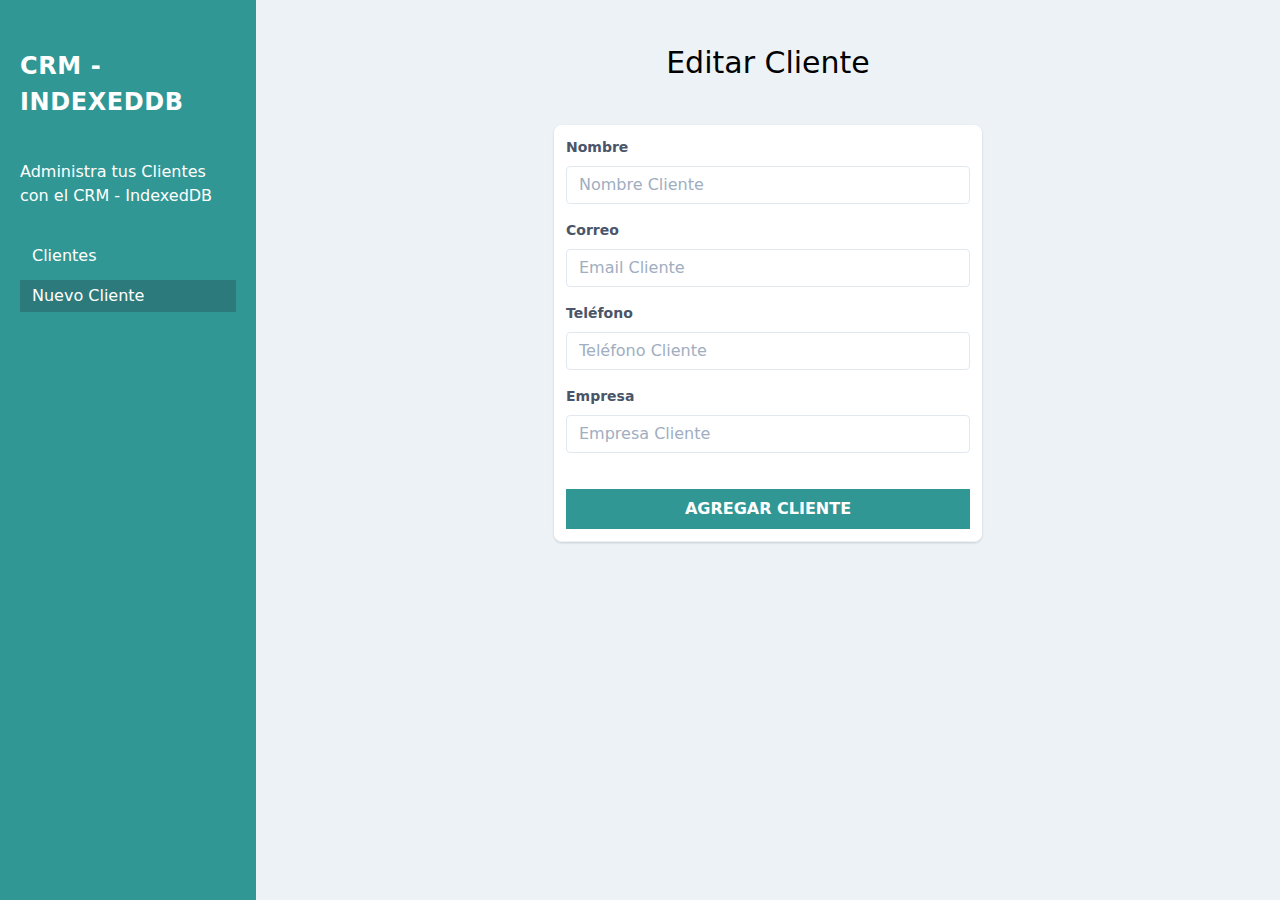
==== editar-cliente.html @ e875c1a6 "1er commit, archivos base y RRSS" ====
<!DOCTYPE html>
<html lang="en">
<head>
    <meta charset="UTF-8">
    <meta name="viewport" content="width=device-width, initial-scale=1.0">
    <title>CRM - IndexedDB</title>
    <link rel="stylesheet" href="css/tailwind.min.css">
</head>
<body class="min-h-100 bg-gray-200">
    <div class="md:flex min-h-screen md:align-top">
        <aside class="md:w-2/5 lg:w-2/5 xl:w-1/5 bg-teal-600 px-5 py-10">
            <h1 class="uppercase text-white tracking-wide text-2xl  font-bold mt-2">CRM - IndexedDB</h1>
            <p class="mt-10 text-white">Administra tus Clientes con el CRM - IndexedDB</p>
            <nav class="mt-8">
                <a  
                    href="index.html" 
                    class="px-3 py-1 text-white block hover:bg-teal-700 hover:text-yellow-400 "
                >Clientes</a>
                <a 
                    href="nuevo-cliente.html" 
                    class="px-3 py-1 text-white block hover:bg-teal-900 mt-2 hover:text-yellow-400 bg-teal-700"
                >Nuevo Cliente</a>
            </nav>
        </aside> <!--sidebar-->
        <main class="md:w-3/5  xl:w-4/5 px-5 py-10 bg-gray-200">
            <h2 class="text-3xl font-light text-center">Editar Cliente</h2>

            <div class="flex flex-col mt-10 items-center">
                <div class="-my-2 py-2 overflow-x-auto sm:-mx-6 sm:px-6 lg:-mx-8 lg:px-8 w-10/12 md:w-8/12 lg:w-6/12">
                    <div class=" shadow overflow-hidden sm:rounded-lg border-b border-gray-200 ">
                        <form id="formulario" class="bg-white p-3">
                            <div class="mb-4">
                                <label class="block text-gray-700 text-sm font-bold mb-2" for="nombre">Nombre</label>
                                <input 
                                    class="appearance-none border rounded w-full py-2 px-3 text-gray-700 leading-tight focus:outline-none focus:shadow-outline"
                                    id="nombre"
                                    name="nombre"
                                    type="text"
                                    placeholder="Nombre Cliente"
                                />
                            </div>
                            <div class="mb-4">
                                <label class="block text-gray-700 text-sm font-bold mb-2" for="email">Correo</label>
                                <input 
                                    class="appearance-none border rounded w-full py-2 px-3 text-gray-700 leading-tight focus:outline-none focus:shadow-outline"
                                    id="email"
                                    name="email"
                                    type="email"
                                    placeholder="Email Cliente"
                                />
                            </div>

                            <div class="mb-4">
                                <label class="block text-gray-700 text-sm font-bold mb-2" for="telefono">Teléfono</label>
                                <input 
                                    class="appearance-none border rounded w-full py-2 px-3 text-gray-700 leading-tight focus:outline-none focus:shadow-outline"
                                    id="telefono"
                                    name="telefono"
                                    type="tel"
                                    placeholder="Teléfono Cliente"
                                />
                            </div>

                            <div class="mb-4">
                                <label class="block text-gray-700 text-sm font-bold mb-2" for="empresa">Empresa</label>
                                <input 
                                    class="appearance-none border rounded w-full py-2 px-3 text-gray-700 leading-tight focus:outline-none focus:shadow-outline"
                                    id="empresa"
                                    name="empresa"
                                    type="text"
                                    placeholder="Empresa Cliente"
                                />
                            </div>

                            <input type="hidden" name="id" id="id" value="">


                            <input
                                type="submit"
                                class="bg-teal-600 hover:bg-teal-900 w-full mt-5 p-2 text-white uppercase font-bold"
                                value="Agregar Cliente"
                            />
                        </form>
                    </div>
                </div>
            </div>
        </main>
    </div>
    <script src="js/editarcliente.js"></script>
</body>
</html>
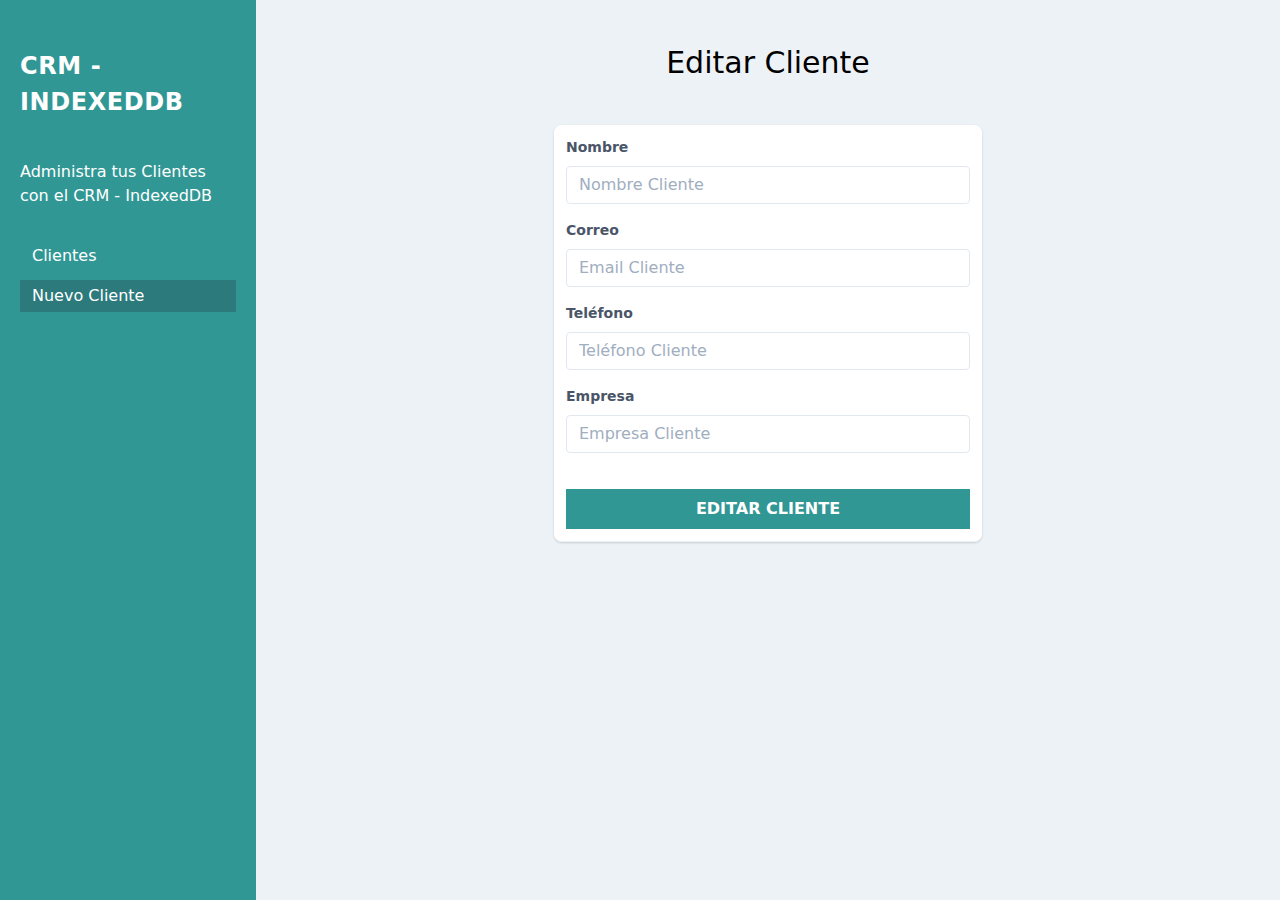
==== commit b183a4cb: "4to commit, recuperar datos del form y eliminar cliente listo" ====
--- a/editar-cliente.html
+++ b/editar-cliente.html
@@ -1,91 +1,118 @@
 <!DOCTYPE html>
 <html lang="en">
-<head>
-    <meta charset="UTF-8">
-    <meta name="viewport" content="width=device-width, initial-scale=1.0">
+  <head>
+    <meta charset="UTF-8" />
+    <meta name="viewport" content="width=device-width, initial-scale=1.0" />
     <title>CRM - IndexedDB</title>
-    <link rel="stylesheet" href="css/tailwind.min.css">
-</head>
-<body class="min-h-100 bg-gray-200">
+    <link rel="stylesheet" href="css/tailwind.min.css" />
+  </head>
+  <body class="min-h-100 bg-gray-200">
     <div class="md:flex min-h-screen md:align-top">
-        <aside class="md:w-2/5 lg:w-2/5 xl:w-1/5 bg-teal-600 px-5 py-10">
-            <h1 class="uppercase text-white tracking-wide text-2xl  font-bold mt-2">CRM - IndexedDB</h1>
-            <p class="mt-10 text-white">Administra tus Clientes con el CRM - IndexedDB</p>
-            <nav class="mt-8">
-                <a  
-                    href="index.html" 
-                    class="px-3 py-1 text-white block hover:bg-teal-700 hover:text-yellow-400 "
-                >Clientes</a>
-                <a 
-                    href="nuevo-cliente.html" 
-                    class="px-3 py-1 text-white block hover:bg-teal-900 mt-2 hover:text-yellow-400 bg-teal-700"
-                >Nuevo Cliente</a>
-            </nav>
-        </aside> <!--sidebar-->
-        <main class="md:w-3/5  xl:w-4/5 px-5 py-10 bg-gray-200">
-            <h2 class="text-3xl font-light text-center">Editar Cliente</h2>
+      <aside class="md:w-2/5 lg:w-2/5 xl:w-1/5 bg-teal-600 px-5 py-10">
+        <h1 class="uppercase text-white tracking-wide text-2xl font-bold mt-2">
+          CRM - IndexedDB
+        </h1>
+        <p class="mt-10 text-white">
+          Administra tus Clientes con el CRM - IndexedDB
+        </p>
+        <nav class="mt-8">
+          <a
+            href="index.html"
+            class="px-3 py-1 text-white block hover:bg-teal-700 hover:text-yellow-400"
+            >Clientes</a
+          >
+          <a
+            href="nuevo-cliente.html"
+            class="px-3 py-1 text-white block hover:bg-teal-900 mt-2 hover:text-yellow-400 bg-teal-700"
+            >Nuevo Cliente</a
+          >
+        </nav>
+      </aside>
+      <!--sidebar-->
+      <main class="md:w-3/5 xl:w-4/5 px-5 py-10 bg-gray-200">
+        <h2 class="text-3xl font-light text-center">Editar Cliente</h2>
 
-            <div class="flex flex-col mt-10 items-center">
-                <div class="-my-2 py-2 overflow-x-auto sm:-mx-6 sm:px-6 lg:-mx-8 lg:px-8 w-10/12 md:w-8/12 lg:w-6/12">
-                    <div class=" shadow overflow-hidden sm:rounded-lg border-b border-gray-200 ">
-                        <form id="formulario" class="bg-white p-3">
-                            <div class="mb-4">
-                                <label class="block text-gray-700 text-sm font-bold mb-2" for="nombre">Nombre</label>
-                                <input 
-                                    class="appearance-none border rounded w-full py-2 px-3 text-gray-700 leading-tight focus:outline-none focus:shadow-outline"
-                                    id="nombre"
-                                    name="nombre"
-                                    type="text"
-                                    placeholder="Nombre Cliente"
-                                />
-                            </div>
-                            <div class="mb-4">
-                                <label class="block text-gray-700 text-sm font-bold mb-2" for="email">Correo</label>
-                                <input 
-                                    class="appearance-none border rounded w-full py-2 px-3 text-gray-700 leading-tight focus:outline-none focus:shadow-outline"
-                                    id="email"
-                                    name="email"
-                                    type="email"
-                                    placeholder="Email Cliente"
-                                />
-                            </div>
+        <div class="flex flex-col mt-10 items-center">
+          <div
+            class="-my-2 py-2 overflow-x-auto sm:-mx-6 sm:px-6 lg:-mx-8 lg:px-8 w-10/12 md:w-8/12 lg:w-6/12"
+          >
+            <div
+              class="shadow overflow-hidden sm:rounded-lg border-b border-gray-200"
+            >
+              <form id="formulario" class="bg-white p-3">
+                <div class="mb-4">
+                  <label
+                    class="block text-gray-700 text-sm font-bold mb-2"
+                    for="nombre"
+                    >Nombre</label
+                  >
+                  <input
+                    class="appearance-none border rounded w-full py-2 px-3 text-gray-700 leading-tight focus:outline-none focus:shadow-outline"
+                    id="nombre"
+                    name="nombre"
+                    type="text"
+                    placeholder="Nombre Cliente"
+                  />
+                </div>
+                <div class="mb-4">
+                  <label
+                    class="block text-gray-700 text-sm font-bold mb-2"
+                    for="email"
+                    >Correo</label
+                  >
+                  <input
+                    class="appearance-none border rounded w-full py-2 px-3 text-gray-700 leading-tight focus:outline-none focus:shadow-outline"
+                    id="email"
+                    name="email"
+                    type="email"
+                    placeholder="Email Cliente"
+                  />
+                </div>
 
-                            <div class="mb-4">
-                                <label class="block text-gray-700 text-sm font-bold mb-2" for="telefono">Teléfono</label>
-                                <input 
-                                    class="appearance-none border rounded w-full py-2 px-3 text-gray-700 leading-tight focus:outline-none focus:shadow-outline"
-                                    id="telefono"
-                                    name="telefono"
-                                    type="tel"
-                                    placeholder="Teléfono Cliente"
-                                />
-                            </div>
+                <div class="mb-4">
+                  <label
+                    class="block text-gray-700 text-sm font-bold mb-2"
+                    for="telefono"
+                    >Teléfono</label
+                  >
+                  <input
+                    class="appearance-none border rounded w-full py-2 px-3 text-gray-700 leading-tight focus:outline-none focus:shadow-outline"
+                    id="telefono"
+                    name="telefono"
+                    type="tel"
+                    placeholder="Teléfono Cliente"
+                  />
+                </div>
 
-                            <div class="mb-4">
-                                <label class="block text-gray-700 text-sm font-bold mb-2" for="empresa">Empresa</label>
-                                <input 
-                                    class="appearance-none border rounded w-full py-2 px-3 text-gray-700 leading-tight focus:outline-none focus:shadow-outline"
-                                    id="empresa"
-                                    name="empresa"
-                                    type="text"
-                                    placeholder="Empresa Cliente"
-                                />
-                            </div>
+                <div class="mb-4">
+                  <label
+                    class="block text-gray-700 text-sm font-bold mb-2"
+                    for="empresa"
+                    >Empresa</label
+                  >
+                  <input
+                    class="appearance-none border rounded w-full py-2 px-3 text-gray-700 leading-tight focus:outline-none focus:shadow-outline"
+                    id="empresa"
+                    name="empresa"
+                    type="text"
+                    placeholder="Empresa Cliente"
+                  />
+                </div>
 
-                            <input type="hidden" name="id" id="id" value="">
+                <input type="hidden" name="id" id="id" value="" />
 
-
-                            <input
-                                type="submit"
-                                class="bg-teal-600 hover:bg-teal-900 w-full mt-5 p-2 text-white uppercase font-bold"
-                                value="Agregar Cliente"
-                            />
-                        </form>
-                    </div>
-                </div>
+                <input
+                  type="submit"
+                  class="bg-teal-600 hover:bg-teal-900 w-full mt-5 p-2 text-white uppercase font-bold"
+                  value="Editar Cliente"
+                />
+              </form>
             </div>
-        </main>
+          </div>
+        </div>
+      </main>
     </div>
-    <script src="js/editarcliente.js"></script>
-</body>
-</html>+    <script src="./js/editarcliente.js"></script>
+    <script src="./js/funciones.js"></script>
+  </body>
+</html>
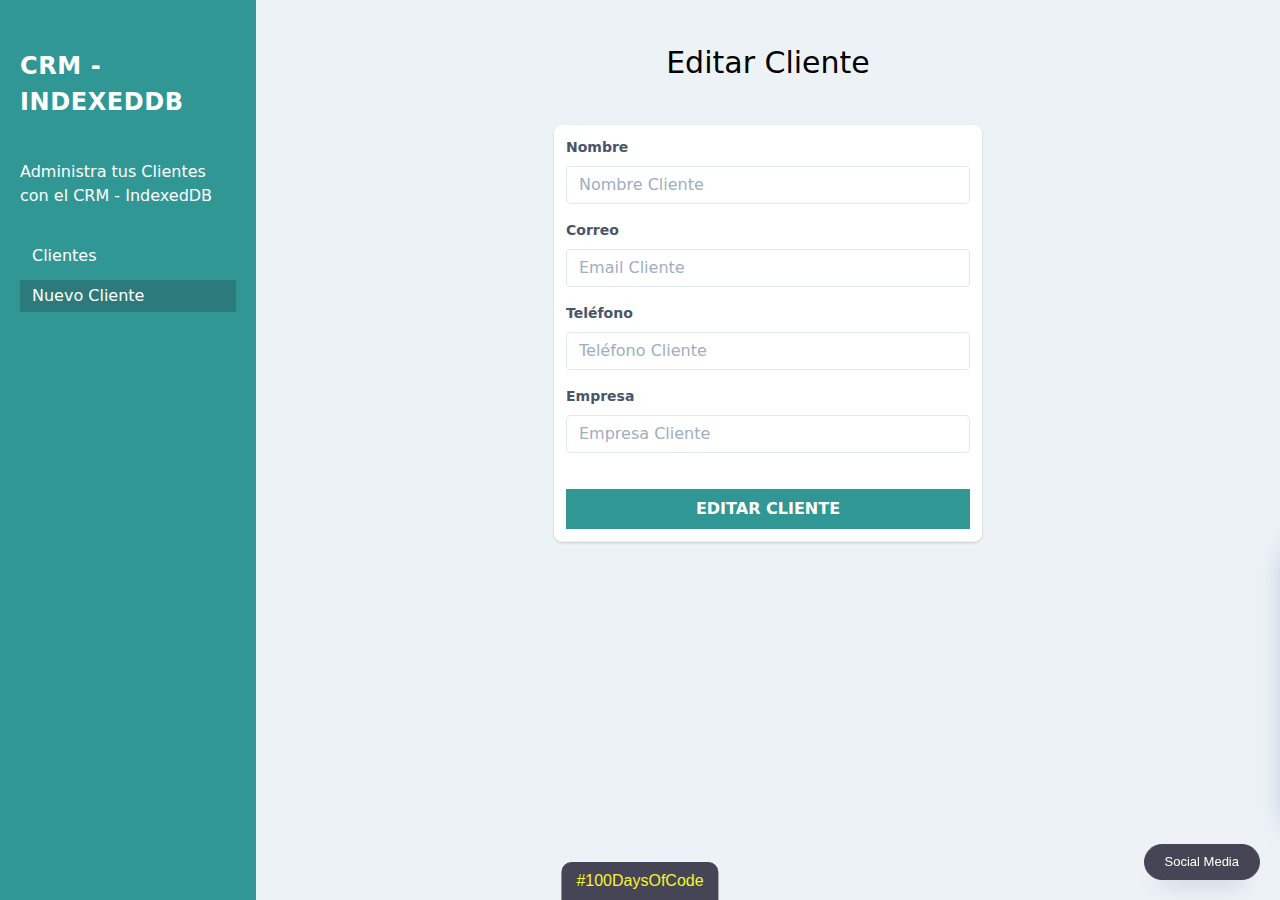
==== commit dc4602f0: "5to commit, corrección de Editar cliente. RRSS en las otras páginas de Html" ====
--- a/editar-cliente.html
+++ b/editar-cliente.html
@@ -4,7 +4,14 @@
     <meta charset="UTF-8" />
     <meta name="viewport" content="width=device-width, initial-scale=1.0" />
     <title>CRM - IndexedDB</title>
+    <link
+      rel="stylesheet"
+      href="https://use.fontawesome.com/releases/v5.15.1/css/all.css"
+      integrity="sha384-vp86vTRFVJgpjF9jiIGPEEqYqlDwgyBgEF109VFjmqGmIY/Y4HV4d3Gp2irVfcrp"
+      crossorigin="anonymous"
+    />
     <link rel="stylesheet" href="css/tailwind.min.css" />
+    <link rel="stylesheet" href="./css/social-media.css" />
   </head>
   <body class="min-h-100 bg-gray-200">
     <div class="md:flex min-h-screen md:align-top">
@@ -112,7 +119,59 @@
         </div>
       </main>
     </div>
+
+    <!-- SOCIAL PANEL HTML -->
+    <div class="social-panel-container">
+      <div class="social-panel">
+        <p>
+          Created with <i class="fa fa-heart"></i>
+          by
+          <a target="_blank" href="#">JFZuniga</a>
+        </p>
+        <button class="close-btn"><i class="fas fa-times"></i></button>
+        <!-- <h4>Social Media</h4> -->
+        <ul>
+          <li>
+            <a
+              href="https://twitter.com/JomFelixZ"
+              target="_blank"
+              class="twitter"
+            >
+              <i class="fab fa-twitter"></i>
+            </a>
+          </li>
+          <li>
+            <a
+              href="https://www.linkedin.com/in/jfelixzuniga/"
+              target="_blank"
+              class="linkedin"
+            >
+              <i class="fab fa-linkedin"></i>
+            </a>
+          </li>
+          <li>
+            <a
+              href="https://github.com/JFelixZuniga"
+              target="_blank"
+              class="github"
+            >
+              <i class="fab fa-github"></i>
+            </a>
+          </li>
+        </ul>
+      </div>
+    </div>
+    <button class="floating-btn">Social Media</button>
+
+    <div class="floating-text">
+      <a
+        href="https://twitter.com/search?q=%23100DaysOfCode&src=typeahead_click"
+        target="_blank"
+        >#100DaysOfCode</a
+      >
+    </div>
     <script src="./js/editarcliente.js"></script>
     <script src="./js/funciones.js"></script>
+    <script src="./js/social-media.js"></script>
   </body>
 </html>
--- a/css/social-media.css
+++ b/css/social-media.css
@@ -0,0 +1,156 @@
+/************* Social Panel styles *************/
+:root {
+  --social-panel: #464555;
+  --font: "Open Sans", sans-serif;
+  --yellow: #f7f530;
+}
+.social-panel-container {
+  position: fixed;
+  right: 0;
+  bottom: 80px;
+  transform: translateX(100%);
+  transition: transform 0.4s ease-in-out;
+}
+.social-panel-container.visible {
+  transform: translateX(-10px);
+}
+.social-panel {
+  background-color: #fff;
+  border-radius: 16px;
+  box-shadow: 0 16px 31px -17px rgba(0, 31, 97, 0.6);
+  border: 5px solid var(--social-panel);
+  display: flex;
+  flex-direction: column;
+  justify-content: center;
+  align-items: center;
+  font-family: var(--font);
+  position: relative;
+  height: 300px;
+  width: 170px;
+  max-width: calc(100% - 10px);
+}
+.social-panel button.close-btn {
+  border: 0;
+  color: #97a5ce;
+  cursor: pointer;
+  font-size: 20px;
+  position: absolute;
+  top: 5px;
+  right: 5px;
+  background-color: #fff;
+  padding: 0 3px;
+}
+.social-panel button.close-btn:focus {
+  outline: none;
+}
+.social-panel p {
+  background-color: var(--social-panel);
+  border-radius: 0 0 10px 10px;
+  color: #fff;
+  font-size: 14px;
+  line-height: 18px;
+  padding: 2px 17px 6px;
+  position: absolute;
+  top: -1px;
+  left: 50%;
+  margin: 0;
+  transform: translateX(-50%);
+  text-align: center;
+}
+.social-panel p i {
+  margin: 0 5px;
+}
+.social-panel p a {
+  color: var(--yellow);
+  text-decoration: none;
+}
+.social-panel ul {
+  display: flex;
+  flex-direction: column;
+  list-style-type: none;
+  padding: 0;
+  margin: 0;
+}
+.social-panel ul li {
+  padding: 0.5rem;
+}
+.social-panel ul li:first-child {
+  margin-top: 5rem;
+}
+.social-panel ul li a {
+  border: 1px solid #dce1f2;
+  border-radius: 50%;
+  color: var(--social-panel);
+  font-size: 20px;
+  display: flex;
+  justify-content: center;
+  align-items: center;
+  height: 50px;
+  width: 50px;
+  text-decoration: none;
+}
+.twitter:hover {
+  border-color: #00acee;
+  box-shadow: 0 9px 12px -9px #00acee;
+}
+.linkedin:hover {
+  border-color: #0e76a8;
+  box-shadow: 0 10px 10px -9px #0e76a8;
+}
+.github:hover {
+  border-color: #171515;
+  box-shadow: 0 9px 12px -9px #171515;
+}
+.floating-btn {
+  border-radius: 26.5px;
+  background-color: var(--social-panel);
+  border: 1px solid var(--social-panel);
+  font-family: var(--font);
+  text-transform: capitalize;
+  box-shadow: 0 16px 22px -17px #03153b;
+  color: #fff;
+  cursor: pointer;
+  font-size: 13px;
+  line-height: 10px;
+  padding: 12px 20px;
+  position: fixed;
+  bottom: 20px;
+  right: 20px;
+  z-index: 999;
+}
+.floating-btn:hover {
+  background-color: #ffffff;
+  color: var(--social-panel);
+}
+.floating-btn:focus {
+  outline: none;
+  color: white;
+}
+.floating-btn:focus:hover {
+  outline: none;
+  color: white;
+  color: var(--social-panel);
+}
+.floating-text {
+  background-color: var(--social-panel);
+  border-radius: 10px 10px 0 0;
+  color: #fff;
+  font-family: var(--font);
+  padding: 7px 15px;
+  position: fixed;
+  bottom: 0;
+  left: 50%;
+  transform: translateX(-50%);
+}
+.floating-text a {
+  color: var(--yellow);
+  text-decoration: none;
+}
+@media screen and (max-width: 480px) {
+  .social-panel-container.visible {
+    transform: translateX(0px);
+  }
+  .floating-btn {
+    right: 10px;
+  }
+}
